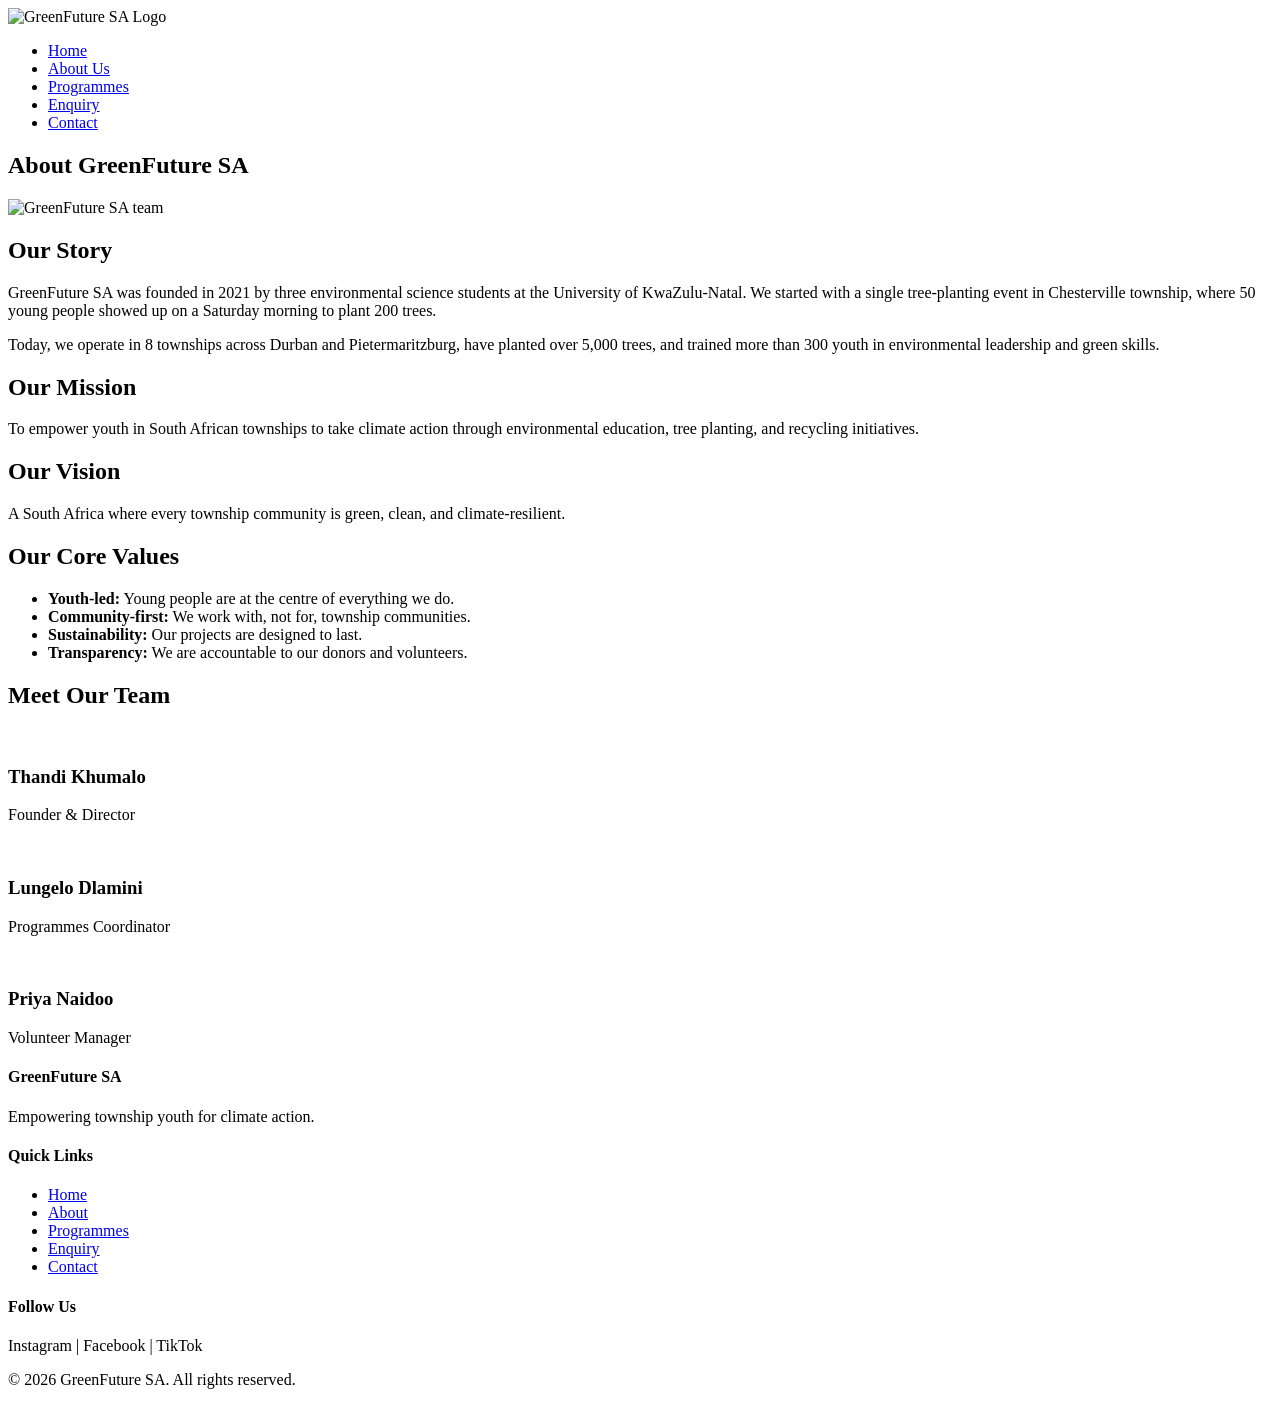
==== about.html @ efbdde90 "Add files via upload Add about.html wit mission and vision." ====
<!DOCTYPE html>
<html lang="en">
<head>
    <meta charset="UTF-8">
    <meta name="viewport" content="width=device-width, initial-scale=1.0">
    <title>GreenFuture SA | About Us</title>
</head>
<body>

    <header>
        <div class="logo">
            <img src="images/logo.png" alt="GreenFuture SA Logo" width="160" height="100">
        </div>
        <nav>
            <ul>
                <li><a href="index.html">Home</a></li>
                <li><a href="about.html">About Us</a></li>
                <li><a href="programmes.html">Programmes</a></li>
                <li><a href="enquiry.html">Enquiry</a></li>
                <li><a href="contact.html">Contact</a></li>
            </ul>
        </nav>
    </header>

    <main>
        <!-- Hero Section -->
        <section class="page-hero">
            <h1>About GreenFuture SA</h1>
            <img src="images/team.jpg" alt="GreenFuture SA team" width="100%">
        </section>

        <!-- Our Story -->
        <section class="our-story">
            <h2>Our Story</h2>
            <p>GreenFuture SA was founded in 2021 by three environmental science students at the University of KwaZulu-Natal. We started with a single tree-planting event in Chesterville township, where 50 young people showed up on a Saturday morning to plant 200 trees.</p>
            <p>Today, we operate in 8 townships across Durban and Pietermaritzburg, have planted over 5,000 trees, and trained more than 300 youth in environmental leadership and green skills.</p>
        </section>

        <!-- Mission & Vision -->
        <section class="mission-vision">
            <div class="mission">
                <h2>Our Mission</h2>
                <p>To empower youth in South African townships to take climate action through environmental education, tree planting, and recycling initiatives.</p>
            </div>
            <div class="vision">
                <h2>Our Vision</h2>
                <p>A South Africa where every township community is green, clean, and climate-resilient.</p>
            </div>
        </section>

        <!-- Core Values -->
        <section class="values">
            <h2>Our Core Values</h2>
            <ul>
                <li><strong>Youth-led:</strong> Young people are at the centre of everything we do.</li>
                <li><strong>Community-first:</strong> We work with, not for, township communities.</li>
                <li><strong>Sustainability:</strong> Our projects are designed to last.</li>
                <li><strong>Transparency:</strong> We are accountable to our donors and volunteers.</li>
            </ul>
        </section>

        <!-- Team Section -->
        <section class="team">
            <h2>Meet Our Team</h2>
            <div class="team-members">
                <div class="member">
                    <img src="images/Thandi Khumalo.jpg" alt="" width="150">
                    <h3>Thandi Khumalo</h3>
                    <p>Founder & Director</p>
                </div>
                <div class="member">
                    <img src="images/Lungelo Dlamini.jpg" alt="" width="150">
                    <h3>Lungelo Dlamini</h3>
                    <p>Programmes Coordinator</p>
                </div>
                <div class="member">
                    <img src="images/Priya Naidoo.jpg" alt="" width="150">
                    <h3>Priya Naidoo</h3>
                    <p>Volunteer Manager</p>
                </div>
            </div>
        </section>
    </main>

    <footer>
        <div class="footer-content">
            <div class="footer-about">
                <h4>GreenFuture SA</h4>
                <p>Empowering township youth for climate action.</p>
            </div>
            <div class="footer-links">
                <h4>Quick Links</h4>
                <ul>
                    <li><a href="index.html">Home</a></li>
                    <li><a href="about.html">About</a></li>
                    <li><a href="programmes.html">Programmes</a></li>
                    <li><a href="enquiry.html">Enquiry</a></li>
                    <li><a href="contact.html">Contact</a></li>
                </ul>
            </div>
            <div class="footer-social">
                <h4>Follow Us</h4>
                <p>Instagram | Facebook | TikTok</p>
            </div>
        </div>
        <div class="footer-bottom">
            <p>&copy; 2026 GreenFuture SA. All rights reserved.</p>
        </div>
    </footer>

</body>
</html>
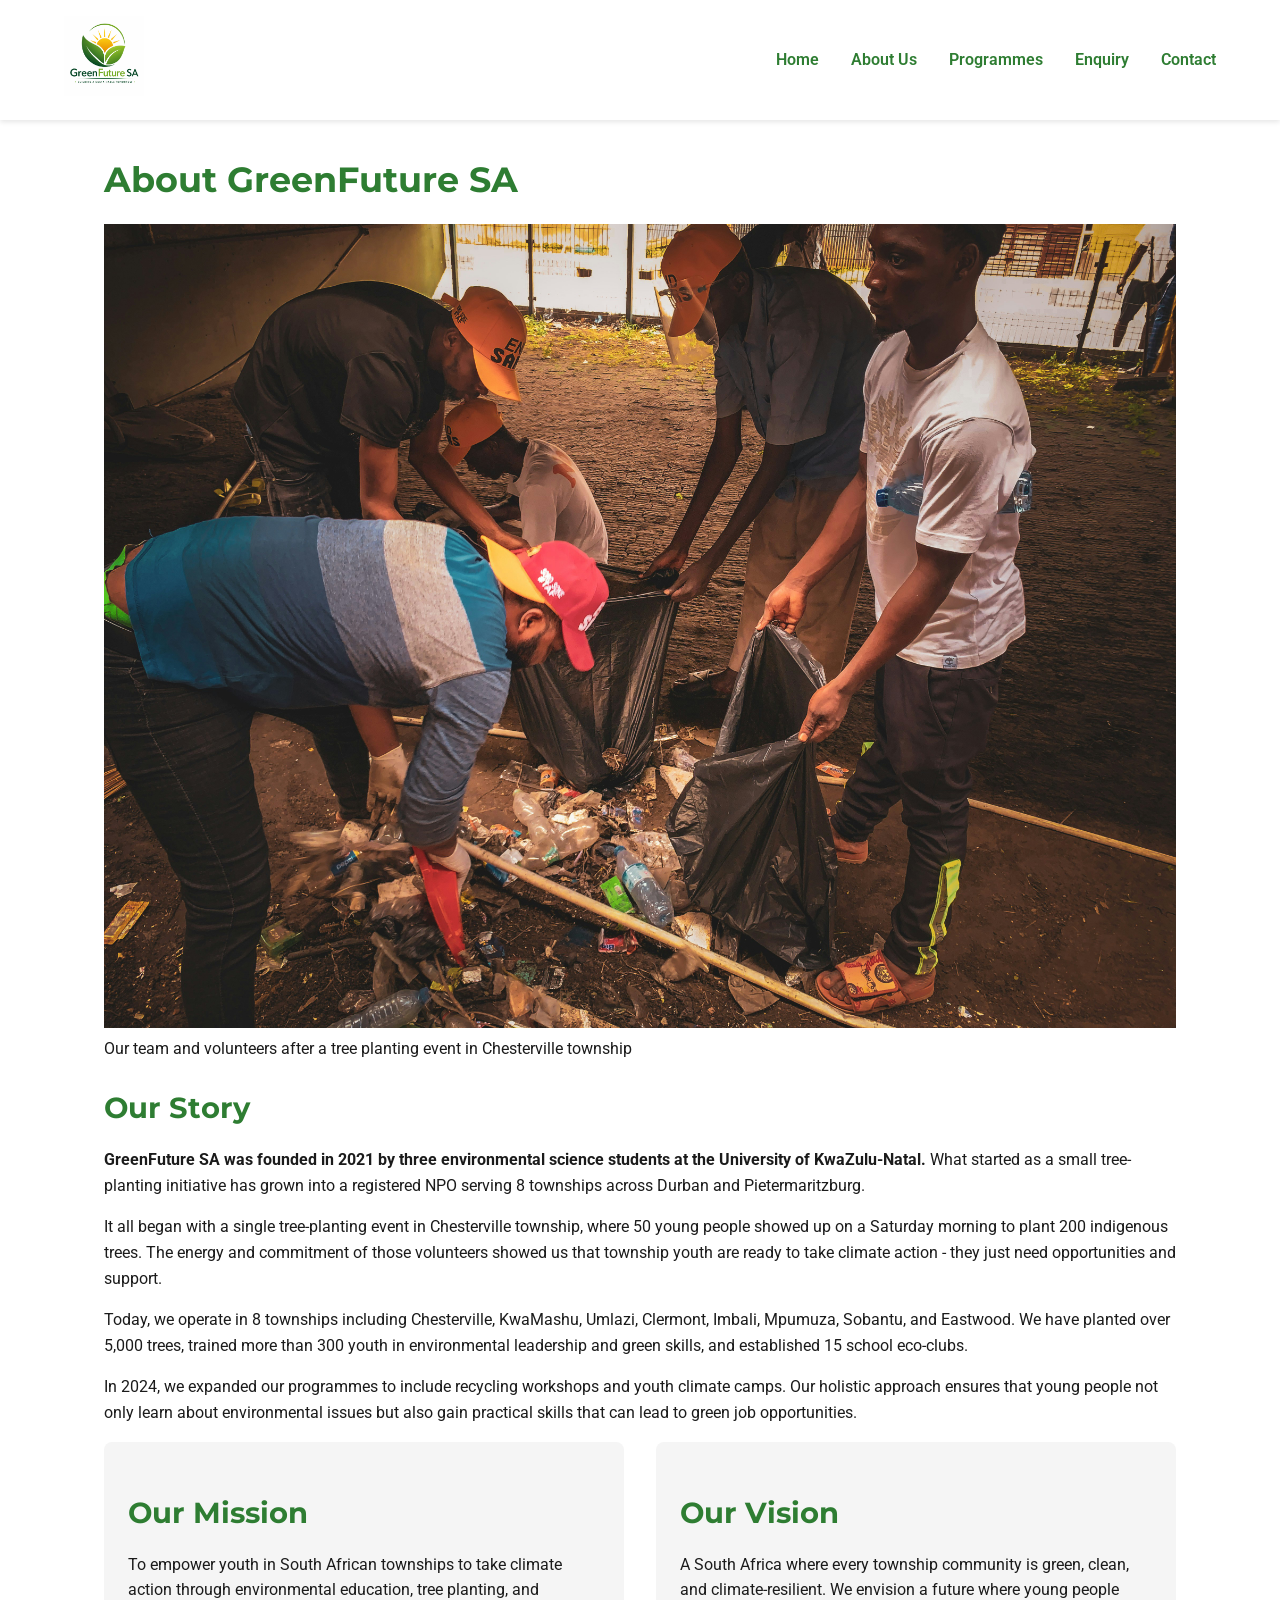
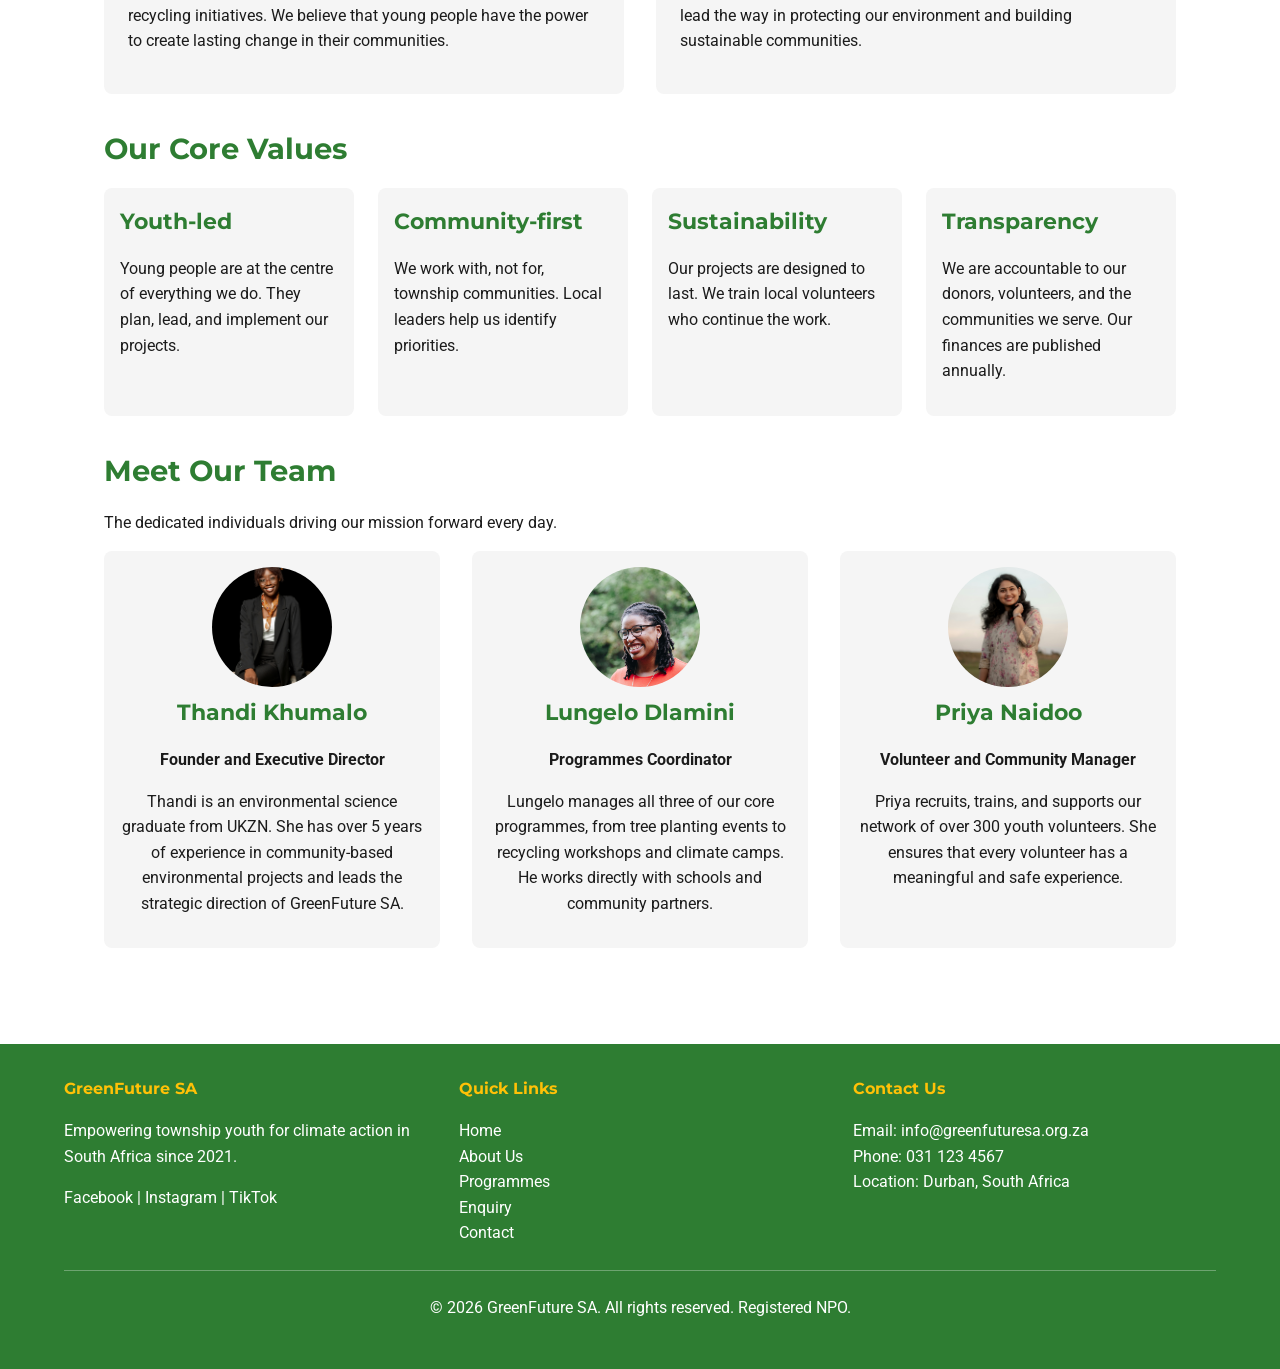
==== commit 181cf856: "Add files via upload Part 2: Updated about.html with CSS link and semantic classes" ====
--- a/about.html
+++ b/about.html
@@ -3,10 +3,20 @@
 <head>
     <meta charset="UTF-8">
     <meta name="viewport" content="width=device-width, initial-scale=1.0">
-    <title>GreenFuture SA | About Us</title>
+    <title>GreenFuture SA | About Us - Our Mission, Vision and Team</title>
+    <meta name="description" content="Learn about GreenFuture SA's mission to empower township youth through climate action, our history since 2021, and meet our dedicated team.">
+    <meta name="keywords" content="about GreenFuture SA, climate action organisation, youth environmental NGO South Africa">
+    
+    <!-- Google Fonts - Montserrat for headings, Roboto for body text -->
+    <link href="https://fonts.googleapis.com/css2?family=Montserrat:wght@400;600;700&family=Roboto:wght@400;500;700&display=swap" rel="stylesheet">
+    
+    <!-- External CSS stylesheet -->
+    <link rel="stylesheet" href="css/style.css">
 </head>
 <body>
 
+    <!-- ================= HEADER SECTION ================= -->
+    <!-- Contains the GreenFuture SA logo and main navigation menu linking to all 5 pages -->
     <header>
         <div class="logo">
             <img src="images/logo.png" alt="GreenFuture SA Logo" width="160" height="100">
@@ -22,89 +32,129 @@
         </nav>
     </header>
 
+    <!-- ================= MAIN CONTENT ================= -->
     <main>
-        <!-- Hero Section -->
+        <!-- ================= PAGE HERO SECTION ================= -->
+        <!-- Banner image and page title for the About Us page -->
         <section class="page-hero">
             <h1>About GreenFuture SA</h1>
-            <img src="images/team.jpg" alt="GreenFuture SA team" width="100%">
+            <img src="images/team.jpg" alt="GreenFuture SA team members and volunteers" width="100%">
+            <p class="image-caption">Our team and volunteers after a tree planting event in Chesterville township</p>
         </section>
 
-        <!-- Our Story -->
+        <!-- ================= OUR STORY SECTION ================= -->
+        <!-- Explains how GreenFuture SA was founded and how it has grown -->
         <section class="our-story">
             <h2>Our Story</h2>
-            <p>GreenFuture SA was founded in 2021 by three environmental science students at the University of KwaZulu-Natal. We started with a single tree-planting event in Chesterville township, where 50 young people showed up on a Saturday morning to plant 200 trees.</p>
-            <p>Today, we operate in 8 townships across Durban and Pietermaritzburg, have planted over 5,000 trees, and trained more than 300 youth in environmental leadership and green skills.</p>
+            <p><strong>GreenFuture SA was founded in 2021 by three environmental science students at the University of KwaZulu-Natal.</strong> What started as a small tree-planting initiative has grown into a registered NPO serving 8 townships across Durban and Pietermaritzburg.</p>
+            <p>It all began with a single tree-planting event in Chesterville township, where 50 young people showed up on a Saturday morning to plant 200 indigenous trees. The energy and commitment of those volunteers showed us that township youth are ready to take climate action - they just need opportunities and support.</p>
+            <p>Today, we operate in 8 townships including Chesterville, KwaMashu, Umlazi, Clermont, Imbali, Mpumuza, Sobantu, and Eastwood. We have planted over 5,000 trees, trained more than 300 youth in environmental leadership and green skills, and established 15 school eco-clubs.</p>
+            <p>In 2024, we expanded our programmes to include recycling workshops and youth climate camps. Our holistic approach ensures that young people not only learn about environmental issues but also gain practical skills that can lead to green job opportunities.</p>
         </section>
 
-        <!-- Mission & Vision -->
+        <!-- ================= MISSION AND VISION SECTION ================= -->
+        <!-- States the organisation's purpose and long-term goals -->
         <section class="mission-vision">
             <div class="mission">
                 <h2>Our Mission</h2>
-                <p>To empower youth in South African townships to take climate action through environmental education, tree planting, and recycling initiatives.</p>
+                <p>To empower youth in South African townships to take climate action through environmental education, tree planting, and recycling initiatives. We believe that young people have the power to create lasting change in their communities.</p>
             </div>
             <div class="vision">
                 <h2>Our Vision</h2>
-                <p>A South Africa where every township community is green, clean, and climate-resilient.</p>
+                <p>A South Africa where every township community is green, clean, and climate-resilient. We envision a future where young people lead the way in protecting our environment and building sustainable communities.</p>
             </div>
         </section>
 
-        <!-- Core Values -->
+        <!-- ================= CORE VALUES SECTION ================= -->
+        <!-- The four guiding principles of GreenFuture SA -->
         <section class="values">
             <h2>Our Core Values</h2>
-            <ul>
-                <li><strong>Youth-led:</strong> Young people are at the centre of everything we do.</li>
-                <li><strong>Community-first:</strong> We work with, not for, township communities.</li>
-                <li><strong>Sustainability:</strong> Our projects are designed to last.</li>
-                <li><strong>Transparency:</strong> We are accountable to our donors and volunteers.</li>
-            </ul>
+            <div class="values-container">
+                <div class="value-item">
+                    <h3>Youth-led</h3>
+                    <p>Young people are at the centre of everything we do. They plan, lead, and implement our projects.</p>
+                </div>
+                <div class="value-item">
+                    <h3>Community-first</h3>
+                    <p>We work with, not for, township communities. Local leaders help us identify priorities.</p>
+                </div>
+                <div class="value-item">
+                    <h3>Sustainability</h3>
+                    <p>Our projects are designed to last. We train local volunteers who continue the work.</p>
+                </div>
+                <div class="value-item">
+                    <h3>Transparency</h3>
+                    <p>We are accountable to our donors, volunteers, and the communities we serve. Our finances are published annually.</p>
+                </div>
+            </div>
         </section>
 
-        <!-- Team Section -->
+        <!-- ================= TEAM SECTION ================= -->
+        <!-- Profiles of the key people running GreenFuture SA -->
         <section class="team">
             <h2>Meet Our Team</h2>
-            <div class="team-members">
-                <div class="member">
-                    <img src="images/Thandi Khumalo.jpg" alt="" width="150">
+            <p>The dedicated individuals driving our mission forward every day.</p>
+            <div class="team-container">
+                <!-- Team Member 1: Thandi Khumalo - Founder -->
+                <div class="team-member">
+                    <img src="images/Thandi Khumalo.jpg" alt="Thandi Khumalo, Founder and Director of GreenFuture SA" width="150">
                     <h3>Thandi Khumalo</h3>
-                    <p>Founder & Director</p>
+                    <p class="team-title"><strong>Founder and Executive Director</strong></p>
+                    <p>Thandi is an environmental science graduate from UKZN. She has over 5 years of experience in community-based environmental projects and leads the strategic direction of GreenFuture SA.</p>
                 </div>
-                <div class="member">
-                    <img src="images/Lungelo Dlamini.jpg" alt="" width="150">
+                <!-- Team Member 2: Lungelo Dlamini - Programmes Coordinator -->
+                <div class="team-member">
+                    <img src="images/Lungelo Dlamini.jpg" alt="Lungelo Dlamini, Programmes Coordinator" width="150">
                     <h3>Lungelo Dlamini</h3>
-                    <p>Programmes Coordinator</p>
+                    <p class="team-title"><strong>Programmes Coordinator</strong></p>
+                    <p>Lungelo manages all three of our core programmes, from tree planting events to recycling workshops and climate camps. He works directly with schools and community partners.</p>
                 </div>
-                <div class="member">
-                    <img src="images/Priya Naidoo.jpg" alt="" width="150">
+                <!-- Team Member 3: Priya Naidoo - Volunteer Manager -->
+                <div class="team-member">
+                    <img src="images/Priya Naidoo.jpg" alt="Priya Naidoo, Volunteer Manager" width="150">
                     <h3>Priya Naidoo</h3>
-                    <p>Volunteer Manager</p>
+                    <p class="team-title"><strong>Volunteer and Community Manager</strong></p>
+                    <p>Priya recruits, trains, and supports our network of over 300 youth volunteers. She ensures that every volunteer has a meaningful and safe experience.</p>
                 </div>
             </div>
         </section>
     </main>
 
+    <!-- ================= FOOTER SECTION ================= -->
+    <!-- Contains organisation information, quick links, and social media accounts -->
+    <!-- Appears on all pages of the website -->
     <footer>
         <div class="footer-content">
             <div class="footer-about">
                 <h4>GreenFuture SA</h4>
-                <p>Empowering township youth for climate action.</p>
+                <p>Empowering township youth for climate action in South Africa since 2021.</p>
+                <div class="social-links">
+                    <a href="#">Facebook</a> | 
+                    <a href="#">Instagram</a> | 
+                    <a href="#">TikTok</a>
+                </div>
             </div>
             <div class="footer-links">
                 <h4>Quick Links</h4>
                 <ul>
                     <li><a href="index.html">Home</a></li>
-                    <li><a href="about.html">About</a></li>
+                    <li><a href="about.html">About Us</a></li>
                     <li><a href="programmes.html">Programmes</a></li>
                     <li><a href="enquiry.html">Enquiry</a></li>
                     <li><a href="contact.html">Contact</a></li>
                 </ul>
             </div>
-            <div class="footer-social">
-                <h4>Follow Us</h4>
-                <p>Instagram | Facebook | TikTok</p>
+            <div class="footer-contact">
+                <h4>Contact Us</h4>
+                <ul>
+                    <li>Email: info@greenfuturesa.org.za</li>
+                    <li>Phone: 031 123 4567</li>
+                    <li>Location: Durban, South Africa</li>
+                </ul>
             </div>
         </div>
         <div class="footer-bottom">
-            <p>&copy; 2026 GreenFuture SA. All rights reserved.</p>
+            <p>&copy; 2026 GreenFuture SA. All rights reserved. Registered NPO.</p>
         </div>
     </footer>
 
--- a/css/style.css
+++ b/css/style.css
@@ -0,0 +1,499 @@
+/* GreenFuture SA - Main Stylesheet */
+/* Student: Mbali Maluka */
+/* Module: WEDE5020 */
+/* Part 2: CSS Styling and Responsive Design */
+
+* {
+    margin: 0;
+    padding: 0;
+    box-sizing: border-box;
+}
+
+body {
+    font-family: 'Roboto', sans-serif;
+    font-size: 16px;
+    line-height: 1.6;
+    color: #1B1B1B;
+    background-color: #FFFFFF;
+}
+
+h1, h2, h3, h4 {
+    font-family: 'Montserrat', sans-serif;
+    font-weight: 700;
+    color: #2E7D32;
+    margin-bottom: 1rem;
+}
+
+h1 { font-size: 2.2rem; }
+h2 { font-size: 1.8rem; margin-top: 1.5rem; }
+h3 { font-size: 1.4rem; }
+p { margin-bottom: 1rem; }
+
+a {
+    text-decoration: none;
+    color: #2E7D32;
+    transition: all 0.3s ease;
+}
+
+a:hover {
+    color: #FFC107;
+}
+
+img {
+    max-width: 100%;
+    height: auto;
+}
+
+header {
+    background-color: #FFFFFF;
+    padding: 1rem 5%;
+    display: flex;
+    justify-content: space-between;
+    align-items: center;
+    flex-wrap: wrap;
+    box-shadow: 0 2px 5px rgba(0,0,0,0.1);
+    position: sticky;
+    top: 0;
+    z-index: 100;
+}
+
+.logo img {
+    max-height: 80px;
+    width: auto;
+}
+
+nav ul {
+    list-style: none;
+    display: flex;
+    gap: 2rem;
+}
+
+nav ul li a {
+    font-weight: 600;
+    padding: 0.5rem 0;
+}
+
+nav ul li a:hover {
+    color: #FFC107;
+    border-bottom: 2px solid #FFC107;
+}
+
+main {
+    max-width: 1200px;
+    margin: 0 auto;
+    padding: 2rem 5%;
+}
+
+.cta-button, .submit-btn {
+    display: inline-block;
+    background-color: #FFC107;
+    color: #2E7D32;
+    padding: 0.7rem 1.5rem;
+    border-radius: 50px;
+    font-weight: 700;
+    border: none;
+    cursor: pointer;
+    transition: all 0.3s ease;
+}
+
+.cta-button:hover, .submit-btn:hover {
+    background-color: #2E7D32;
+    color: #FFC107;
+}
+
+.hero {
+    position: relative;
+    margin-bottom: 2rem;
+    border-radius: 8px;
+    overflow: hidden;
+}
+
+.hero img {
+    width: 100%;
+    display: block;
+}
+
+.hero-text {
+    position: absolute;
+    bottom: 10%;
+    left: 5%;
+    background: rgba(0,0,0,0.7);
+    padding: 1.5rem;
+    border-radius: 8px;
+    max-width: 450px;
+}
+
+.hero-text h1 {
+    color: #FFC107;
+}
+
+.hero-text p {
+    color: white;
+}
+
+.impact-stats {
+    background-color: #F5F5F5;
+    padding: 2rem;
+    border-radius: 8px;
+    text-align: center;
+    margin-bottom: 2rem;
+}
+
+.stats-container {
+    display: flex;
+    justify-content: space-around;
+    flex-wrap: wrap;
+    gap: 1.5rem;
+}
+
+.stat {
+    flex: 1;
+    min-width: 120px;
+}
+
+.stat-number {
+    font-size: 2rem;
+    font-weight: 700;
+    color: #FFC107;
+}
+
+.stat-title {
+    font-weight: 700;
+    color: #2E7D32;
+}
+
+.programme-cards {
+    display: flex;
+    gap: 2rem;
+    flex-wrap: wrap;
+    margin-bottom: 2rem;
+}
+
+.card {
+    background: white;
+    border-radius: 8px;
+    box-shadow: 0 2px 8px rgba(0,0,0,0.1);
+    flex: 1;
+    min-width: 250px;
+    overflow: hidden;
+}
+
+.card img {
+    width: 100%;
+    height: 160px;
+    object-fit: cover;
+}
+
+.card h3, .card p {
+    padding: 0.5rem 1rem;
+}
+
+.card .cta-button {
+    margin: 0 1rem 1rem 1rem;
+    display: inline-block;
+}
+
+.cta-section {
+    background-color: #2E7D32;
+    padding: 2rem;
+    text-align: center;
+    border-radius: 8px;
+    margin-bottom: 2rem;
+}
+
+.cta-section h2 {
+    color: #FFC107;
+    margin-top: 0;
+}
+
+.cta-section p {
+    color: white;
+}
+
+.cta-section .cta-button {
+    background-color: #FFC107;
+    color: #2E7D32;
+}
+
+.cta-section .cta-button:hover {
+    background-color: white;
+    color: #2E7D32;
+}
+
+.forms-container {
+    display: flex;
+    gap: 2rem;
+    flex-wrap: wrap;
+    margin-bottom: 2rem;
+}
+
+.form-card {
+    flex: 1;
+    background-color: #F5F5F5;
+    padding: 1.5rem;
+    border-radius: 8px;
+}
+
+.form-header {
+    text-align: center;
+    margin-bottom: 1rem;
+}
+
+.form-header h2 {
+    margin-top: 0;
+}
+
+.form-group {
+    margin-bottom: 1rem;
+}
+
+.form-group label {
+    display: block;
+    font-weight: 600;
+    margin-bottom: 0.3rem;
+    color: #2E7D32;
+}
+
+.form-group input,
+.form-group select,
+.form-group textarea {
+    width: 100%;
+    padding: 0.6rem;
+    border: 1px solid #DDD;
+    border-radius: 5px;
+    font-family: 'Roboto', sans-serif;
+}
+
+.form-group input:focus,
+.form-group select:focus,
+.form-group textarea:focus {
+    border-color: #FFC107;
+    outline: none;
+}
+
+.benefits-container {
+    display: flex;
+    gap: 1.5rem;
+    flex-wrap: wrap;
+    margin-bottom: 2rem;
+}
+
+.benefit {
+    flex: 1;
+    background-color: #F5F5F5;
+    padding: 1rem;
+    border-radius: 8px;
+    text-align: center;
+}
+
+.locations-container {
+    display: flex;
+    gap: 2rem;
+    flex-wrap: wrap;
+    margin-bottom: 2rem;
+}
+
+.location-card {
+    flex: 1;
+    background-color: #F5F5F5;
+    padding: 1rem;
+    border-radius: 8px;
+}
+
+.contact-methods {
+    display: flex;
+    gap: 2rem;
+    flex-wrap: wrap;
+    margin-bottom: 2rem;
+}
+
+.contact-method {
+    flex: 1;
+    background-color: #F5F5F5;
+    padding: 1rem;
+    border-radius: 8px;
+    text-align: center;
+}
+
+.mission-vision {
+    display: flex;
+    gap: 2rem;
+    flex-wrap: wrap;
+    margin-bottom: 2rem;
+}
+
+.mission, .vision {
+    flex: 1;
+    background-color: #F5F5F5;
+    padding: 1.5rem;
+    border-radius: 8px;
+}
+
+.values-container {
+    display: flex;
+    gap: 1.5rem;
+    flex-wrap: wrap;
+    margin-bottom: 2rem;
+}
+
+.value-item {
+    flex: 1;
+    background-color: #F5F5F5;
+    padding: 1rem;
+    border-radius: 8px;
+}
+
+.team-container {
+    display: flex;
+    gap: 2rem;
+    flex-wrap: wrap;
+    margin-bottom: 2rem;
+}
+
+.team-member {
+    flex: 1;
+    text-align: center;
+    background-color: #F5F5F5;
+    padding: 1rem;
+    border-radius: 8px;
+}
+
+.team-member img {
+    width: 120px;
+    height: 120px;
+    object-fit: cover;
+    border-radius: 50%;
+}
+
+.programme-detail {
+    display: flex;
+    gap: 2rem;
+    flex-wrap: wrap;
+    margin-bottom: 2rem;
+    padding-bottom: 2rem;
+    border-bottom: 1px solid #EEE;
+}
+
+.programme-detail:last-child {
+    border-bottom: none;
+}
+
+.programme-image, .programme-info {
+    flex: 1;
+}
+
+.programme-tag {
+    color: #FFC107;
+    font-weight: 600;
+    text-transform: uppercase;
+}
+
+.reverse {
+    flex-direction: row-reverse;
+}
+
+footer {
+    background-color: #2E7D32;
+    color: white;
+    padding: 2rem 5%;
+    margin-top: 2rem;
+}
+
+.footer-content {
+    display: flex;
+    justify-content: space-between;
+    flex-wrap: wrap;
+    gap: 2rem;
+    max-width: 1200px;
+    margin: 0 auto;
+}
+
+.footer-content h4 {
+    color: #FFC107;
+}
+
+.footer-content ul {
+    list-style: none;
+}
+
+.footer-content a {
+    color: white;
+}
+
+.footer-content a:hover {
+    color: #FFC107;
+}
+
+.footer-about, .footer-links, .footer-contact {
+    flex: 1;
+    min-width: 150px;
+}
+
+.footer-bottom {
+    text-align: center;
+    padding-top: 1.5rem;
+    margin-top: 1.5rem;
+    border-top: 1px solid rgba(255,255,255,0.3);
+}
+
+@media screen and (max-width: 768px) {
+    header {
+        flex-direction: column;
+        text-align: center;
+    }
+    
+    nav ul {
+        flex-direction: column;
+        gap: 0.5rem;
+        margin-top: 0.5rem;
+    }
+    
+    .hero-text {
+        position: relative;
+        bottom: auto;
+        left: auto;
+        margin-top: 1rem;
+        background: #2E7D32;
+        max-width: 100%;
+    }
+    
+    .stats-container, .programme-cards, .forms-container,
+    .benefits-container, .locations-container, .contact-methods,
+    .mission-vision, .values-container, .team-container,
+    .footer-content {
+        flex-direction: column;
+    }
+    
+    .programme-detail, .reverse {
+        flex-direction: column;
+    }
+}
+
+@media screen and (max-width: 480px) {
+    body {
+        font-size: 14px;
+    }
+    
+    h1 { font-size: 1.6rem; }
+    h2 { font-size: 1.4rem; }
+    
+    .hero-text {
+        padding: 1rem;
+    }
+    
+    .impact-stats, .cta-section {
+        padding: 1rem;
+    }
+    
+    .cta-button, .submit-btn {
+        display: block;
+        width: 100%;
+        text-align: center;
+        margin-right: 0;
+    }
+    
+    .card, .form-card, .location-card, .benefit,
+    .contact-method, .team-member, .value-item {
+        min-width: auto;
+    }
+}
